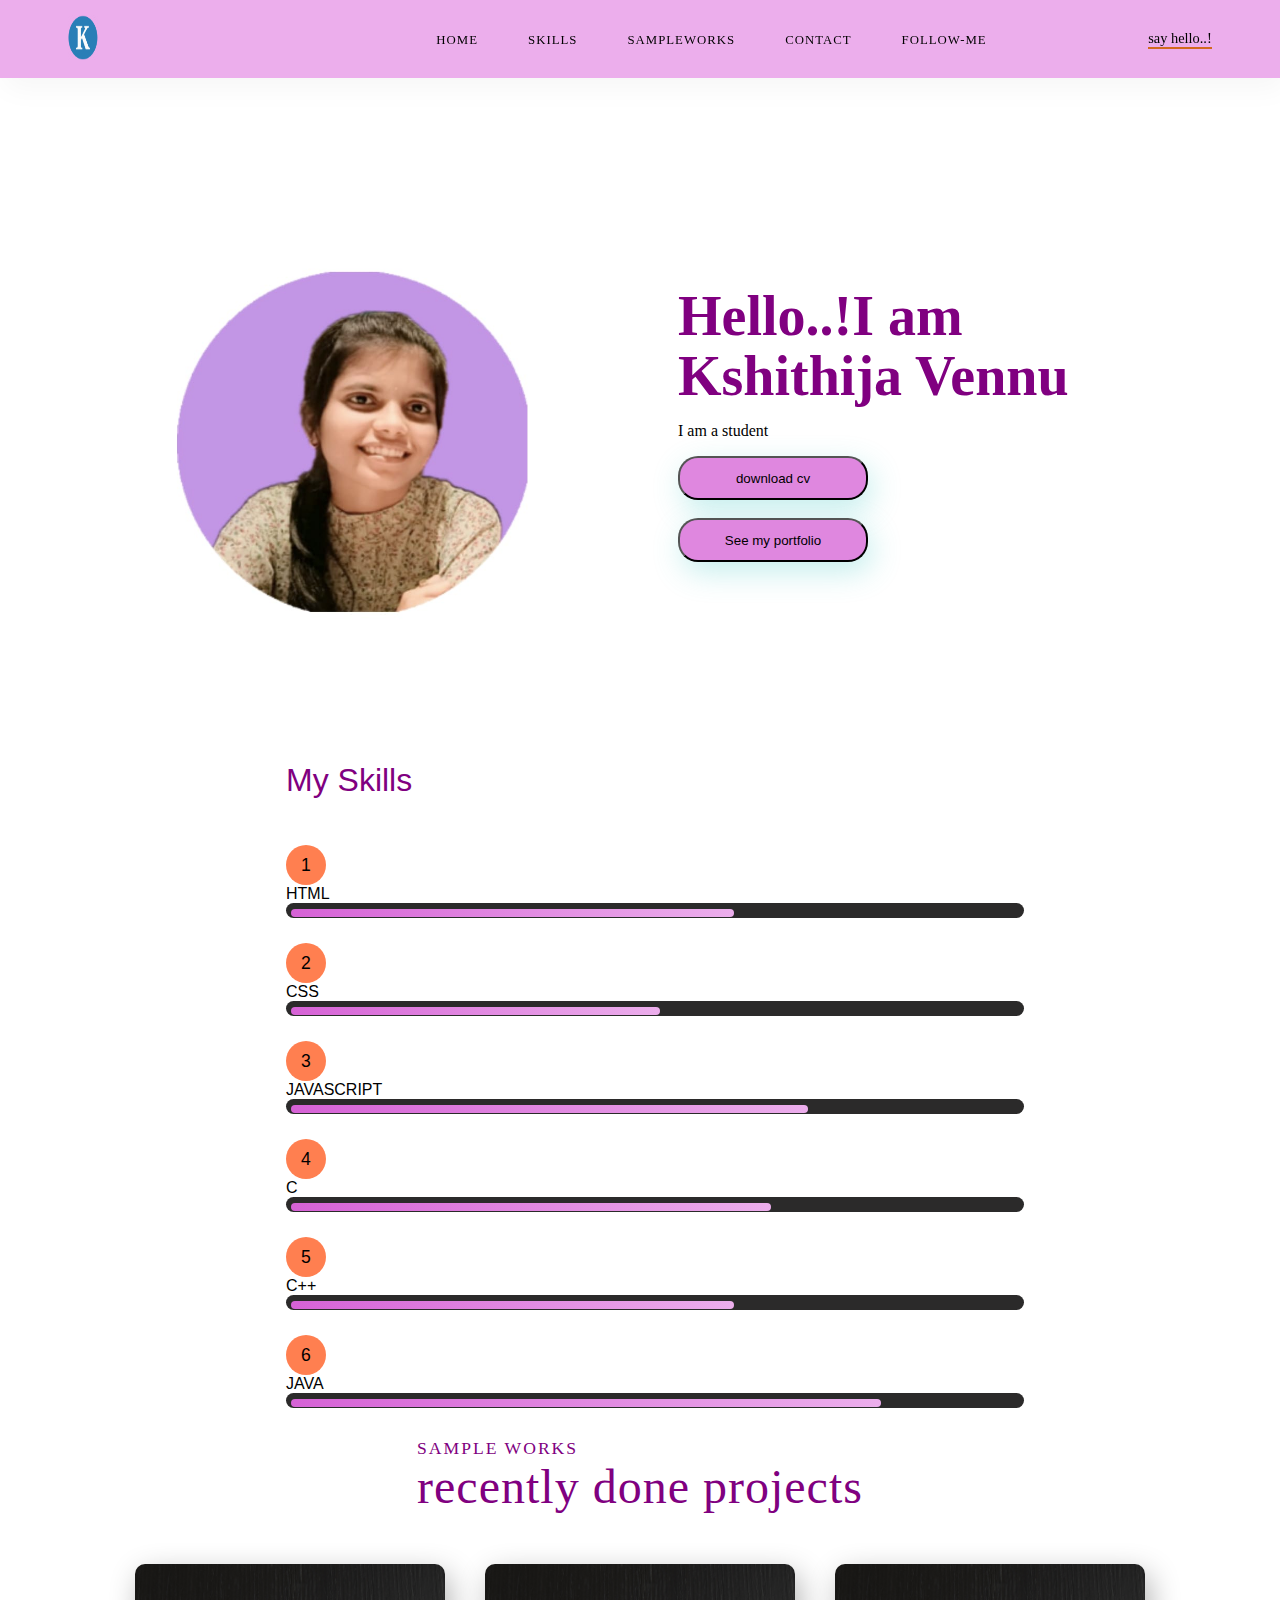
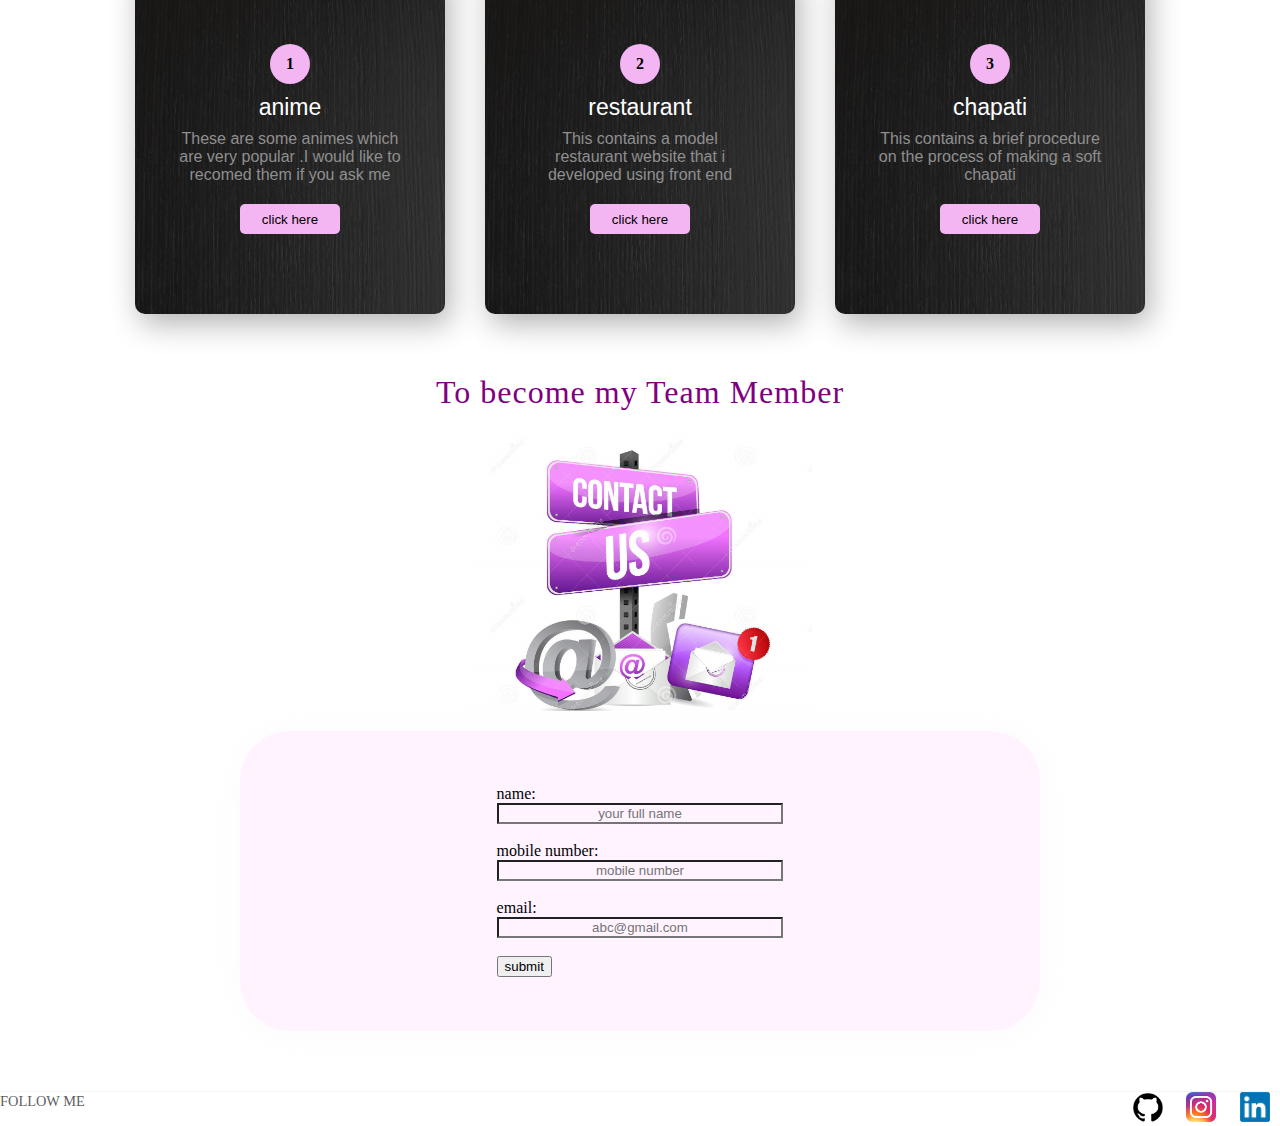
==== index.html @ 7e97891c "commit next level changes" ====
<!DOCTYPE html>
<html lang="en">
<head>
    <meta charset="UTF-8">
    <meta http-equiv="X-UA-Compatible" content="IE=edge">
    <meta name="viewport" content="width=device-width, initial-scale=1.0">
    <title>Document</title>
    <!-- fav-icon -->
    <link rel="stylesheet" type="text/css" href="stylesheet.css"  />
    <link rel="shortcut icon" href="./images/vicon.png" />
    
</head>
<body> 
    <!-- main -->
    <section id="main">
        <!-- navigation -->
        <nav>
            <!-- logo -->
            <a href="#" class="logo">
                <img src="./images/iconk.png" height="30px" width="30px">
            </a>
            <!-- menu button -->
            <input class="menu-btn" type="checkbox" id="menu-btn">
            <label class="menu-icon" for="menu-btn">
                <span class="nav-icon"></span>

            </label>
            <ul class="menu">
                <li><a href="#">Home</a></li>
               
                <li><a href="#skills">Skills</a></li>
                <li><a href="#sampleworks">Sampleworks</a></li>
                <li><a href="#contact">Contact</a></li>
                <li><a href="#follow-me">follow-me</a></li>
             </ul>
             <!-- say hello -->
             <a href="#" class="hey">say hello..!</a>
        </nav>
        <!-- content -->
        <div class="content">
            <!-- model -->
            <div class="model">
            <img src="./images/image1.jfif" height="200px" width="200px"  />
            </div>
        <div class="main-text">
           <br><br><h1>Hello..!I am Kshithija Vennu</h1>
            <p>I am a student  </p>
            <!-- btn -->
            <a href="./cv/kshithija cv (1).pdf" download="cv"><button class="download-cv">download cv</button></a>
        <br><button class="portfolio-btn">See my portfolio</button>
        </div>
        </div>
        </section>
        
        <!-- skills -->
       
        <section id="skills">
            <div class="skill-heading">
            <span></span></div>
         <div class="wrap">
            <h1>My Skills</h1>
            <div class="bar">
                <div class="s-box-icon">1</div>
                <div class="s-box-text">
                <h4>HTML</h4></div>
                <span></span>
            </div>
            <div class="bar">
                <div class="s-box-icon">2</div>
                <div class="s-box-text">
                <h4>CSS</h4></div>
                <span></span>
            </div>
            <div class="bar">
                <div class="s-box-icon">3</div>
                <div class="s-box-text">
                <h4>JAVASCRIPT</h4></div>
                <span></span>
            </div>
            <div class="bar">
                <div class="s-box-icon">4</div>
                <div class="s-box-text">
                <h4>C</h4></div>
                <span></span>
            </div>
            <div class="bar">
                <div class="s-box-icon">5</div>
                <div class="s-box-text">
                <h4>C++</h4></div>
                <span></span>
            </div>
            <div class="bar">
                <div class="s-box-icon">6</div>
                <div class="s-box-text">
                <h4>JAVA</h4></div>
                <span></span>
            </div>
        </div>
        <!-- <div class="skill-image">
            <img src="./images/skills1.jfif">
        </div> -->
        </section>
        <!-- </section> -->
        <!-- writing sample works -->
        <section id="sampleworks">
            <!-- heading -->
            <div class="sw-heading">
                <span>sample works</span>
                <h3>recently done projects </h3>
            </div></section>
            <!-- images -->
            <div class="box-container">
                <!-- project 1 -->
            <div class="box1">
              <span>1</span>
              <p class="heading">anime</p>
              <p class="details">These are some animes which are very popular .I would like to recomed them if you ask me</p>
             <a href="./projects/anime.html"> <button>click here</button></a>
            </div>
            <!-- project 2 -->
            <div class="box2">
               <span>2</span>
               <p class="heading">restaurant</p>
               <p class="details">This contains a model restaurant website that i developed using front end</p>
               <a href="./projects/restaurant.html"><button>click here</button></a>
            </div>
            <!-- project 3 -->
            <div class="box3">
                <span>3</span>
                <p class="heading">chapati</p>
                <p class="details">This contains a brief procedure on the process of making a soft chapati</p>
                <a href="./projects/chapati.html"><button>click here</button></a>
            </div>
            </div>
            <!-- contact -->
                <section id="contact">
                    <h3>To become my Team Member</h3>
                    <img src="./images/contact3.jpg">
                <div class="contact-input">
                    <form name="myform" action="#">
                    name: <input type="text" placeholder="your full name" name="n" >
                    <br><br>mobile number:<input type="text" placeholder="mobile number" name="m">  
                    <br><br>email: <input type="text" placeholder="abc@gmail.com" name="e">
                    <br><br><button type="submit" value="register" name="submit" onclick="validateform(document.myform.n,document.myform.e,
                    document.myform.m)" >submit</button>
                </form>
                </div>
        </section>
        <section id="follow-me">
            <!-- footer> -->
            <footer>
                <div>
                    <a href="#">FOLLOW ME</a>
                </div>
                <div class="social">
                    <a href="https://github.com/vennu123">
                        <img src="images/github.png" alt="" />
                    </a>
                    <a href="https://www.instagram.com/this_z_me_/">
                        <img src="images/instagram.png" alt="" />
                    </a>
                    <a href="https://www.linkedin.com/in/vennu-kshithija-431a8a1ba">
                        <img  src="images/linkedin.png" alt="" />
                    </a>
                </div>

            </footer>
            </section>
            <script src="mainjs.js"></script>      
</body>
</html>
---- stylesheet.css ----
@charset "utf-8";
body{
    margin:0px;
    padding: 0px;
    font-family: poppins;
    
}
*{
    box-sizing: border-box;
    scroll-behavior: smooth;
}
ul{
    list-style: none;

}
a{
    text-decoration: none;
}
#main{
    width: 100%;
    height: 100vh;
    position: relative;
}
nav{
    display: flex;
    justify-content: space-around;
    align-items: center;
    box-shadow: 5px 10px 30px rgba(0,0,0,0.04);
    position: fixed;
    left: 0;
    top: 0;
    width: 100%;
    z-index: 1;
    background-color:rgb(236, 174, 236);
}
.logo img{
    height:45px;
} 
nav ul{
    display: flex;
}
nav ul li a{
    height:40px;
    line-height: 43px;
    margin:3px;
    padding: 0px 22px;
    display: flex;
    font-size: 0.8rem;
    text-transform:uppercase;
    font-weight:500;
    color:black;
    letter-spacing: 1px;
}
.hey{
    color:black;
    font-weight: 500;
    font-size: 0.9rem;
    border-bottom: 2px solid chocolate ;
}
nav ul li a:hover{
    background-color: rgb(223, 135, 223);
    color:crimson;
    box-shadow: 5px 10px 30px rgba(64,198,196,0.3);
    transition:all 0.3s ease;
}
.model img{
    /* width: 100%; */
    /* height: 100%; */
    margin-top: -120px;
     object-fit: content; 

}
.model{
    width: 500px;
    height: 400px;
}
.content{
    width: 90%;
    display: flex;
    justify-content: space-around;
    align-items: center;
    position: absolute;
    left: 50%;
    top: 50%;
    transform: translate(-50%,-50%);
}
.main-text{
    width: 500px;
    height: 400px;
}
.main-text h1{
    font-size:3.5rem;
    color: purple;
    margin: 0px 0px 10px 0px;
    line-height: 60px;
}
.main-text p{
    color:black;
}
.content img{
    height: 500px;
    width: 500px;
    float: right;
}
.portfolio-btn , .sw-btn, .download-cv{
    width: 190px;
    height: 44px;
    display: flex;
    justify-content: center;
    align-items:center;
    color:black;
    background-color: rgb(223, 135, 223);
    border-radius: 20px;
    box-shadow: 4px 10px 30px rgba(64,198,196,0.3);
}
.portfolio-btn:hover, .sw-btn:hover , .download-cv:hover,.box1 a button:hover,.box2 a button:hover,
.box3 a button:hover,.contact-input button:hover{
    background-color:rgb(116, 60, 116) ;
    transition: all ease 0.3s;
    cursor: pointer;
}
/*#skills{
    display: flex;
    justify-content: space-around;
    align-items: center;
    width: 90%;
    margin: auto auto 50px auto;
    margin-top: -650px;
}
/*.skill-image {
    width: 600px;
    height: 600px;

}
.skill-image img{
    width: 100%;
    height: 100%;
    object-fit: contain;
    float: right;
}*/
.skill-heading span{
    font-weight: 400;
    font-size: 1.5rem;
    padding-left: 10px;
}
.s-box-icon {
    width: 40px;
    height: 40px;
    border-radius: 50%;
    display: flex;
    justify-content: center;
    align-items: center;
    background-color: coral;
    font-size: 1.1rem;
}
.wrap  h1 {
    color:purple;
    font-size: 2rem;
    font-weight: 400;
    display: inline-block;
    margin-top: -600px;
}
.s-box-text h4{
    color:black;
    margin: 0px;
    font-weight: 400;
}
body .wrap{
    background-color:transparent;
    font-family: -apple-system, BlinkMacSystemFont, 'Segoe UI', Roboto, Oxygen, Ubuntu, Cantarell, 'Open Sans', 'Helvetica Neue', sans-serif;
    padding-left: 30px;
}
.wrap{
    max-width:60%;
    margin:550px auto 0;
    margin-top: -150px;  
}
.bar{
    display: flex;
    flex-direction: column;
    margin: 25px 0px;
    width: 100%;
}
.bar span{
    position:relative;
    display: inline-block;
    width:100%;
    height:15px;
    background:rgb(43, 42, 42);
    border-radius: 25px;
}
.bar span::before{
    position: absolute;
    content: '';
    top: 6px;
    left: 5px;
    width: 80%;
    height: 50%;
    background: linear-gradient(to left,rgb(236, 174, 236),rgb(214, 98, 214) );
    border-radius:50px;
    animation: bar 4s ease;
}
@keyframes bar{
    from{
     width:0;
    }
}
.bar:nth-child(1) span::before{width:70%; } 
.bar:nth-child(2) span::before{width:60% ;}
.bar:nth-child(3) span::before{width: 50%;}
.bar:nth-child(4) span::before{width: 70%;}
.bar:nth-child(5) span::before{width: 65%;}
.bar:nth-child(6) span::before{width: 60%;}
/* stylling sample works */
#sampleworks{
    display: flex;
    justify-content: center;
    align-items: center;
    margin: 30px 0px;
    flex-direction: column;
}
.sw-heading span{
    color: purple;
    font-weight: 500;
    text-transform: uppercase;
    letter-spacing: 2px;
    font-size: 1.1rem;
}
.sw-heading h3{
    color:purple;
    font-size: 2rem;
    margin: 0px;
    font-weight: 400;
    letter-spacing: 1px;
    font-family: monospace;
}
.box1,.box2,.box3{
    width: 400px;
    height: 320px;
    background-repeat: no-repeat;
    background-size: cover;
    box-shadow: 2px 2px 12px rgba(0,0,0,0.3);
    display: flex;
    justify-content: center;
    align-items: center;
    flex-direction: column;
}
  .box-container{
    display: flex;
    justify-content: center;
    align-items: center;
    flex-wrap: wrap;
    margin: 20px 0px;
}
.box1{
    background-image: url("./images/black.jpg");

}
.box2{
    background-image: url("./images/black.jpg");
}
.box3{
    background-image: url("./images/black.jpg");
}
    .box1 ,.box2 , .box3{
    width: 310px;
    height: 350px;
    border-radius: 10px;
    display:flex ;
    justify-content: center;
    align-items: center;
    flex-direction: column;
    padding: 10px;
    margin: 20px;
    box-shadow: 5px 10px 30px rgba(0,0,0,0.3);
}

.box1 span,.box2 span,.box3 span{
    width: 40px;
    height: 40px;
    border-radius: 50%;
    background: rgb(243, 182, 243);
    display: flex;
    flex-wrap: wrap;
    justify-content: center;
    align-items: center;
    font-weight: bold;
   
}
.box1 p:nth-child(2)
,.box2 p:nth-child(2)
,.box3 p:nth-child(2){
    color:white;
    font-family: 'Gill Sans', 'Gill Sans MT', Calibri, 'Trebuchet MS', sans-serif;
    font-size: 23px;
    line-height: 0px;
}
.box1 p:nth-child(3)
,.box2 p:nth-child(3)
,.box3 p:nth-child(3){
    font-family: 'Gill Sans', 'Gill Sans MT', Calibri, 'Trebuchet MS', sans-serif;
    text-align: center;
    width: 230px;
    margin: 0px 0px 20px 0px;
    color: #8f8f8f;
}
.box1 button,.box2 button , .box3 button{
    width: 100px;
    height: 30px;
    background-color:rgb(243, 182, 243) ;
    border: none;
    outline: none;
    border-radius: 5px;
}
.box1:hover,.box2:hover,.box3:hover{
   transform: translateY(-10px);
   box-shadow: 5px 10px 30px rgba(0,0,0,0.04);
   transition: all ease-in-out 0.2s;
}
.box1 .heading 
,.box2 .heading
,.box3 .heading{
    color: rgb(236, 174, 236);
}
/* stylling contact section */
#contact{
    display: flex;
    flex-direction: column;
    justify-content:center;
    align-items: center;
    margin: 40px 0px;

}
#contact h3{
    color:purple;
    font-size: 2rem;
    margin: 0px;
    font-weight: 400;
    letter-spacing: 1px;
}
 .sw-heading h3{
    color: purple;
    font-size: 3rem;
    margin: 0px;
    font-weight: 400;
    font-family: cursive;
    letter-spacing: 1px; 
}
#contact img{
    height: 300px;
}
.contact-input{
    width: 800px;
    height: 300px;
    background-color: rgba(255, 242, 255, 0.945);
    display: flex;
    justify-content: center;
    align-items: center;
    margin: 20px 0px;
    border-radius: 50px;
    box-shadow: 2px 2px 30px rgba(250, 240, 249, 0.3);
    
}
.contact-input input{
    width: 100%;
    background-color: transparent;
    text-align: center;
    color: #242425;
}
/* stylling footer section */
.social img{
    width: 30px;
    margin:0px 10px;
}
footer{
    display: flex;
    justify-content: space-between;
    border-top: 1px solid rgba(232,232,232,0.5);
    background-color: white;

}
footer a{
    margin: 15px 0px;
    color: #5f5f5f;
    font-size: 0.9rem;
}
nav .menu-btn{
    display: none;
}

@media(max-width:1140px){
    .content{
        width: 100%;
    }
    .model{
        width: 400px;
        height: 400px;
    }
    .main-text,.model{
        margin: 10px;
    }
    .main-text h1{
        font-size: 3rem;

    }
    .box1,.box2,.box3 {
        flex-grow: 0.5; 
    }
    
}
@media(max-width:900px){
    nav{
        justify-content: space-between;
        height: 65px;
        padding: 0px 30px;

    }
    .logo img{
        height: 35px;
    }
    .menu{
        display: none;
        position: absolute;
        top: 65px;
        left: 0px;
        background-color:white;
        border-bottom: 4px solid rgb(236, 174, 236);
        width: 100%;
        padding: 0px;
        margin: 0px;
    }
    .menu li{
        width: 100%;

    }
    nav .menu li a{
        width: 100%;
        height: 40px;
        justify-content: center;
        align-items: center;
        margin: 0px;
        padding: 25px;
        border: 1px solid rgba(38,38,38,0.03);

    }
    nav .menu-icon{
        cursor: pointer;
        float: right;
        padding: 28px 20px;
        position: relative;
        user-select: none;
    }
    nav .menu-icon .nav-icon{
        background-color:rgb(236, 174, 236) ;
        display: block;
        height: 2px;
        position: relative;
        transition: background 0.2s ease-out;
        width: 18px;
    }
    nav .menu-icon .nav-icon::before,
    nav .menu-icon .nav-icon::after{
        background:black ;
        content:'';
        display: block;
        height: 100%;
        position: absolute;
        transition: all ease-out 0.2s;
        width: 100%;

    }
    nav .menu-icon .nav-icon::before{
        top: 5px;
    }
    nav .menu-icon .nav-icon::after{
        top: -5px;
    }
    nav .menu-btn:checked ~ .menu-icon .nav-icon{
        background: transparent;
    }
    nav .menu-btn:checked ~ .menu-icon .nav-icon::before{
        transform: rotate(-45deg);
        top: 0;
    }
    nav .menu-btn:checked ~ .menu-icon .nav-icon::after{
        transform: rotate(45deg);
        top: 0;
    }
    nav .menu-btn{
        display: none;

    }
    nav .menu-btn:checked ~ .menu{
        display: block;

    }
    #skills{
        width: 100%;
        justify-content: space-between;
        padding-left: 40px;
    }
    .skill-image{
        width: 40%;
        height: 300px;
    }
    .skill-image img{
        object-fit:cover;
        object-position: left;
    }
    .contact{
        font-size: 1rem;
        text-align: center;
    }

}
@media(max-width:720px){
    .model{
        display: none;

    }
    .main-text{
        width: 70%;
        position: absolute;
        left: 50%;
        top: 50%;
        transform: translate(-50%,-50%);

    }
    #contact img{
         height: 200px;
        
    }

}
@media(max-width:530px){
    .contact-input{
        width: 90%;
    }
    .skill-image{
        display: none;
    }
    #skills{
        margin: 0px;
    }
}
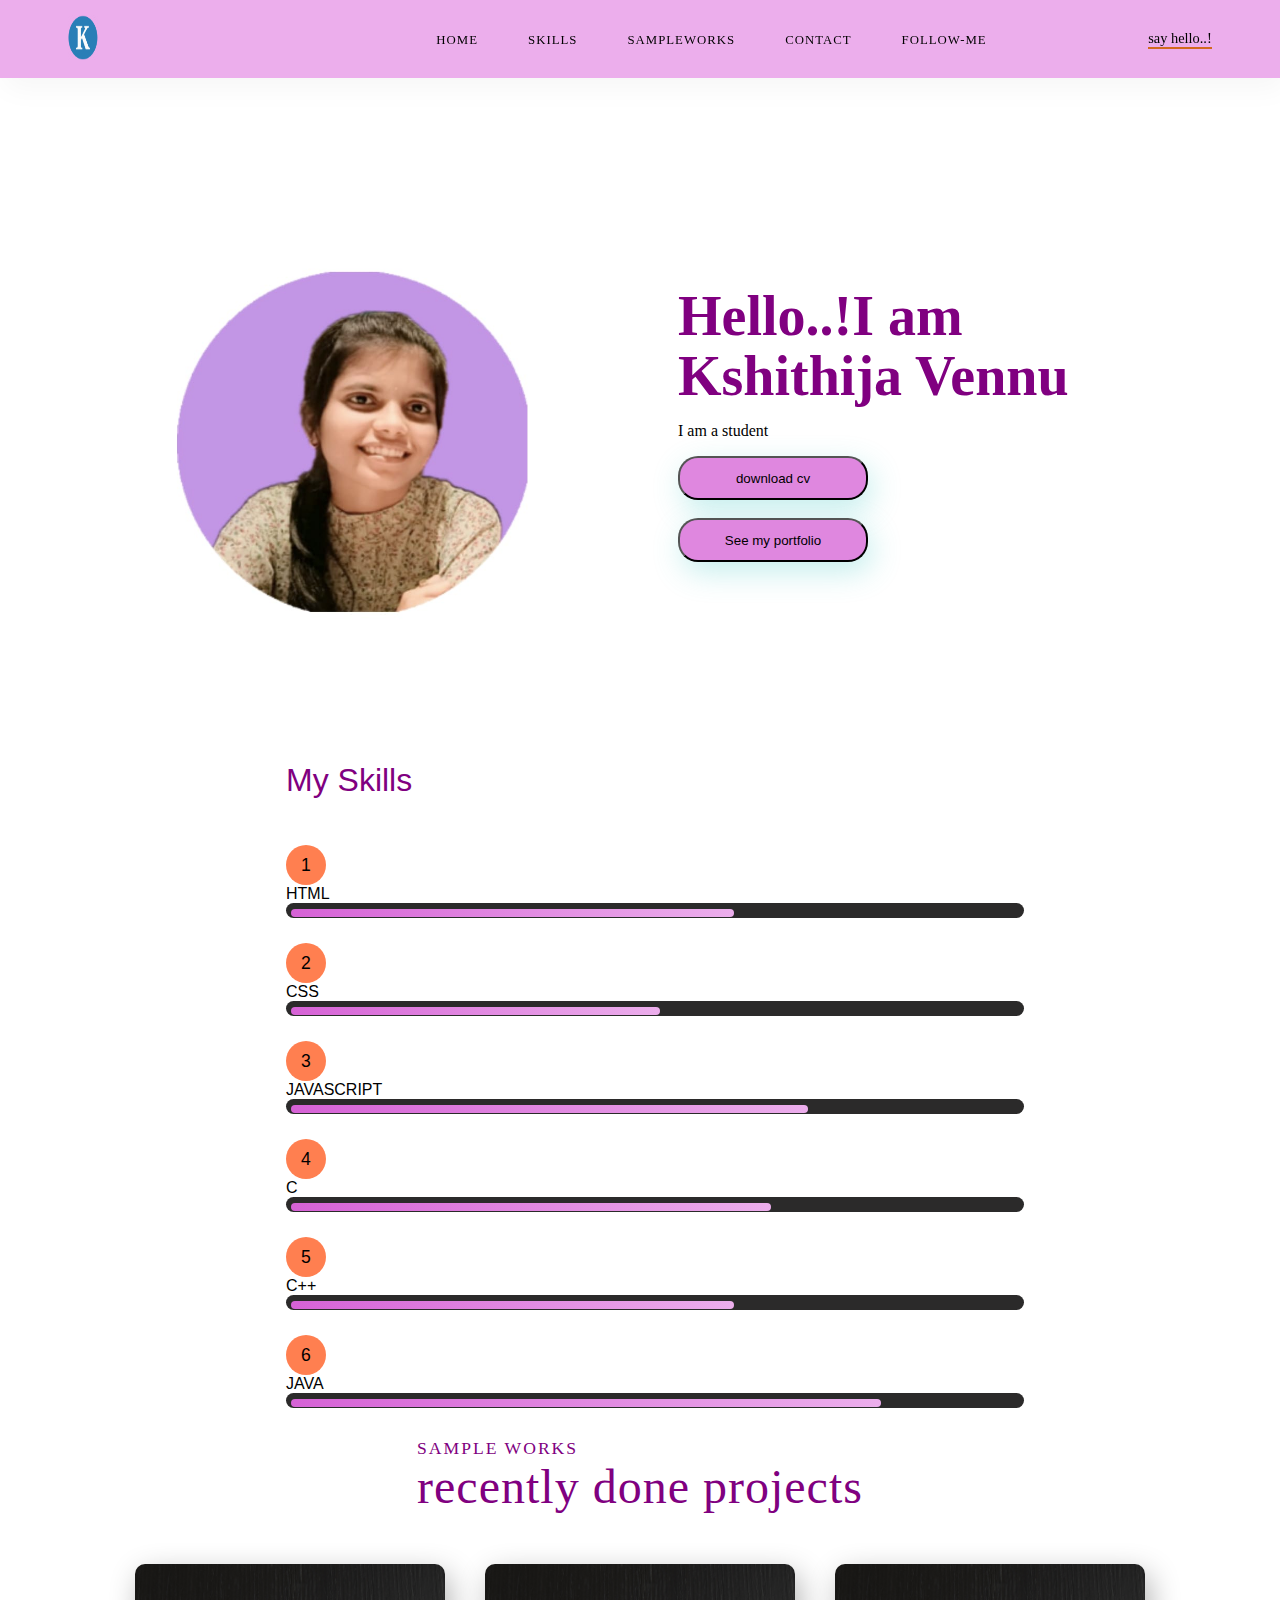
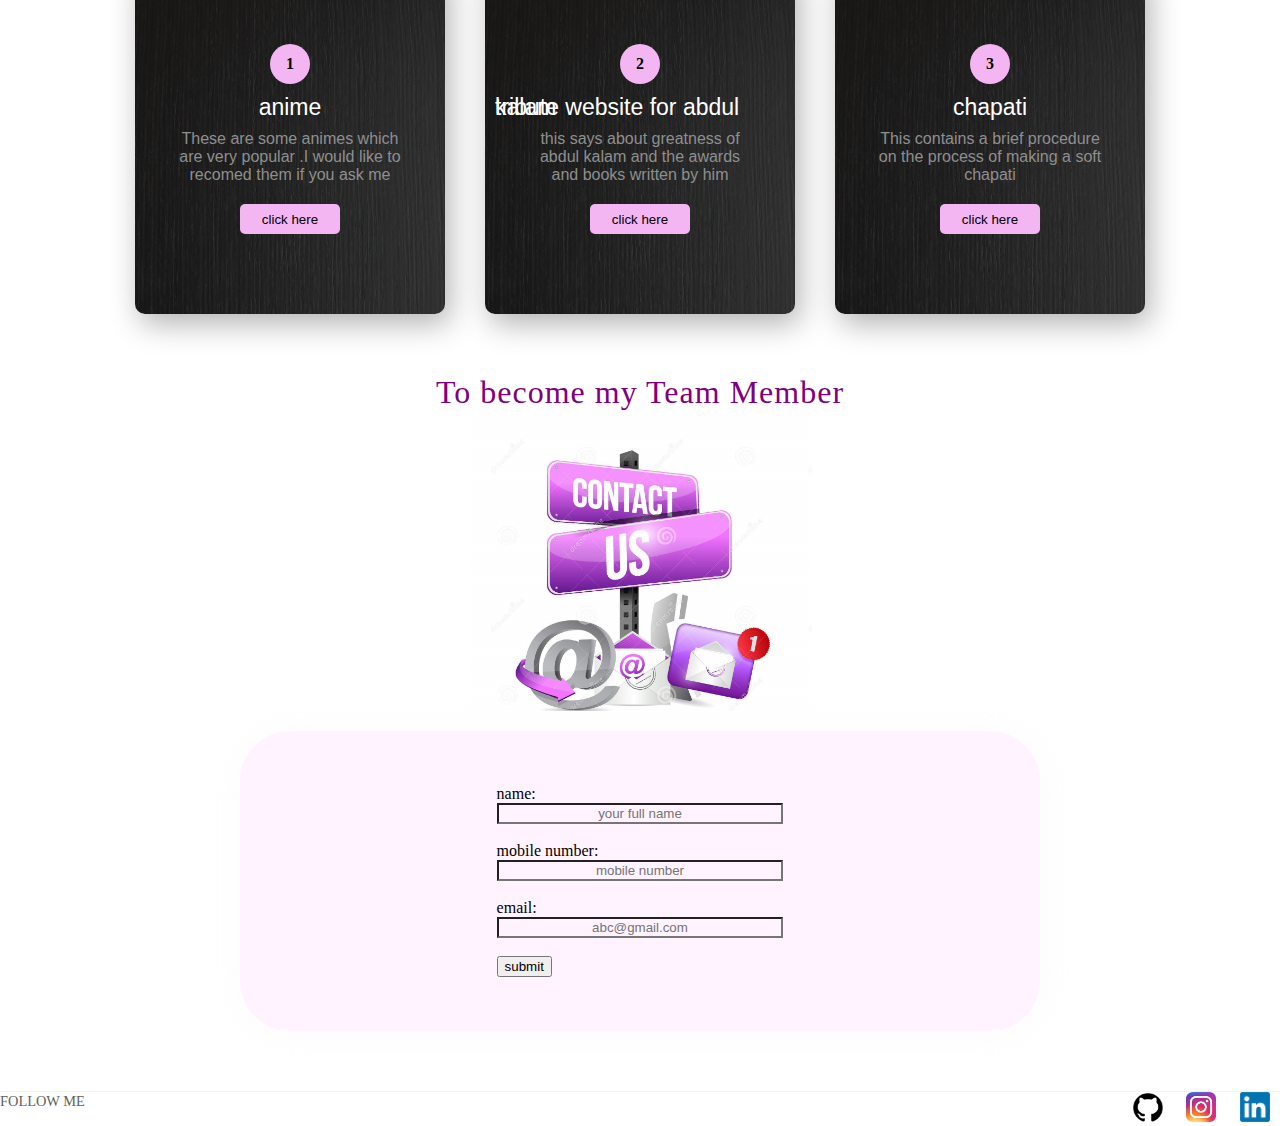
==== commit 323752d2: "final changes commit" ====
--- a/index.html
+++ b/index.html
@@ -96,11 +96,7 @@
                 <span></span>
             </div>
         </div>
-        <!-- <div class="skill-image">
-            <img src="./images/skills1.jfif">
-        </div> -->
         </section>
-        <!-- </section> -->
         <!-- writing sample works -->
         <section id="sampleworks">
             <!-- heading -->
@@ -120,9 +116,9 @@
             <!-- project 2 -->
             <div class="box2">
                <span>2</span>
-               <p class="heading">restaurant</p>
-               <p class="details">This contains a model restaurant website that i developed using front end</p>
-               <a href="./projects/restaurant.html"><button>click here</button></a>
+               <p class="heading">tribute website for abdul kalam</p>
+               <p class="details">this says about greatness of abdul kalam and the awards and books written by him</p>
+               <a href="./projects/assignment6-1.html"><button>click here</button></a>
             </div>
             <!-- project 3 -->
             <div class="box3">
--- a/stylesheet.css
+++ b/stylesheet.css
@@ -64,8 +64,6 @@
     transition:all 0.3s ease;
 }
 .model img{
-    /* width: 100%; */
-    /* height: 100%; */
     margin-top: -120px;
      object-fit: content; 
 
@@ -119,25 +117,6 @@
     transition: all ease 0.3s;
     cursor: pointer;
 }
-/*#skills{
-    display: flex;
-    justify-content: space-around;
-    align-items: center;
-    width: 90%;
-    margin: auto auto 50px auto;
-    margin-top: -650px;
-}
-/*.skill-image {
-    width: 600px;
-    height: 600px;
-
-}
-.skill-image img{
-    width: 100%;
-    height: 100%;
-    object-fit: contain;
-    float: right;
-}*/
 .skill-heading span{
     font-weight: 400;
     font-size: 1.5rem;
@@ -388,6 +367,40 @@
     display: none;
 }
 
+@media(min-width:1900px){
+    .content{
+        width: 50%;
+    }
+    .model{
+        width: 300px;
+        height: 400px;
+    }
+    .main-text,.model{
+        margin: 10px;
+    }
+    .main-text h1{
+        font-size: 3rem;
+
+    }
+    .model img{
+        margin-top: -350px;
+        margin-bottom: 7px;
+    }
+    .main-text h1{
+        margin-top: -300px;
+        margin-bottom: 10px;
+    }
+    #skills{
+        width: 100%;
+        justify-content: space-between;
+        padding-left: 40px;
+        margin-top: -450px;
+    }
+    .box1,.box2,.box3 {
+        flex-grow: 0.5; 
+    }
+    
+}
 @media(max-width:1140px){
     .content{
         width: 100%;
@@ -499,14 +512,7 @@
         justify-content: space-between;
         padding-left: 40px;
     }
-    .skill-image{
-        width: 40%;
-        height: 300px;
-    }
-    .skill-image img{
-        object-fit:cover;
-        object-position: left;
-    }
+
     .contact{
         font-size: 1rem;
         text-align: center;
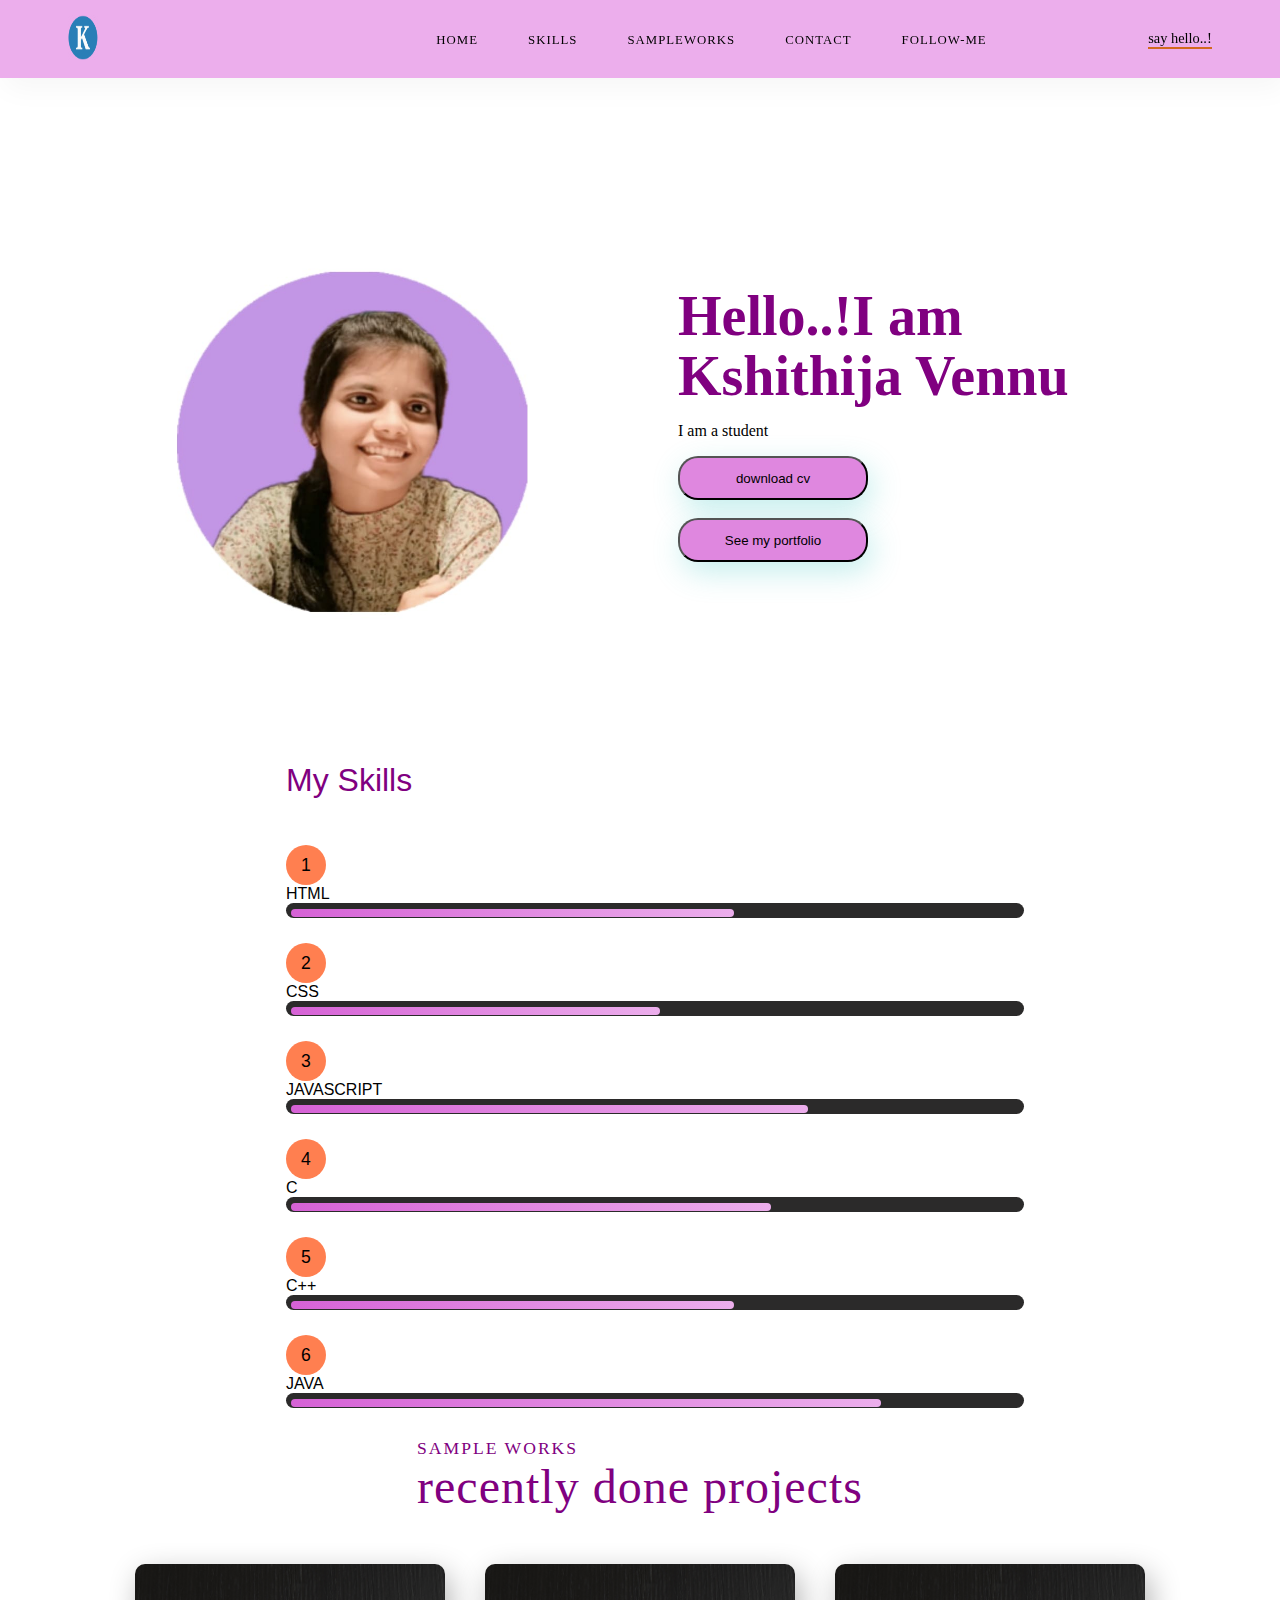
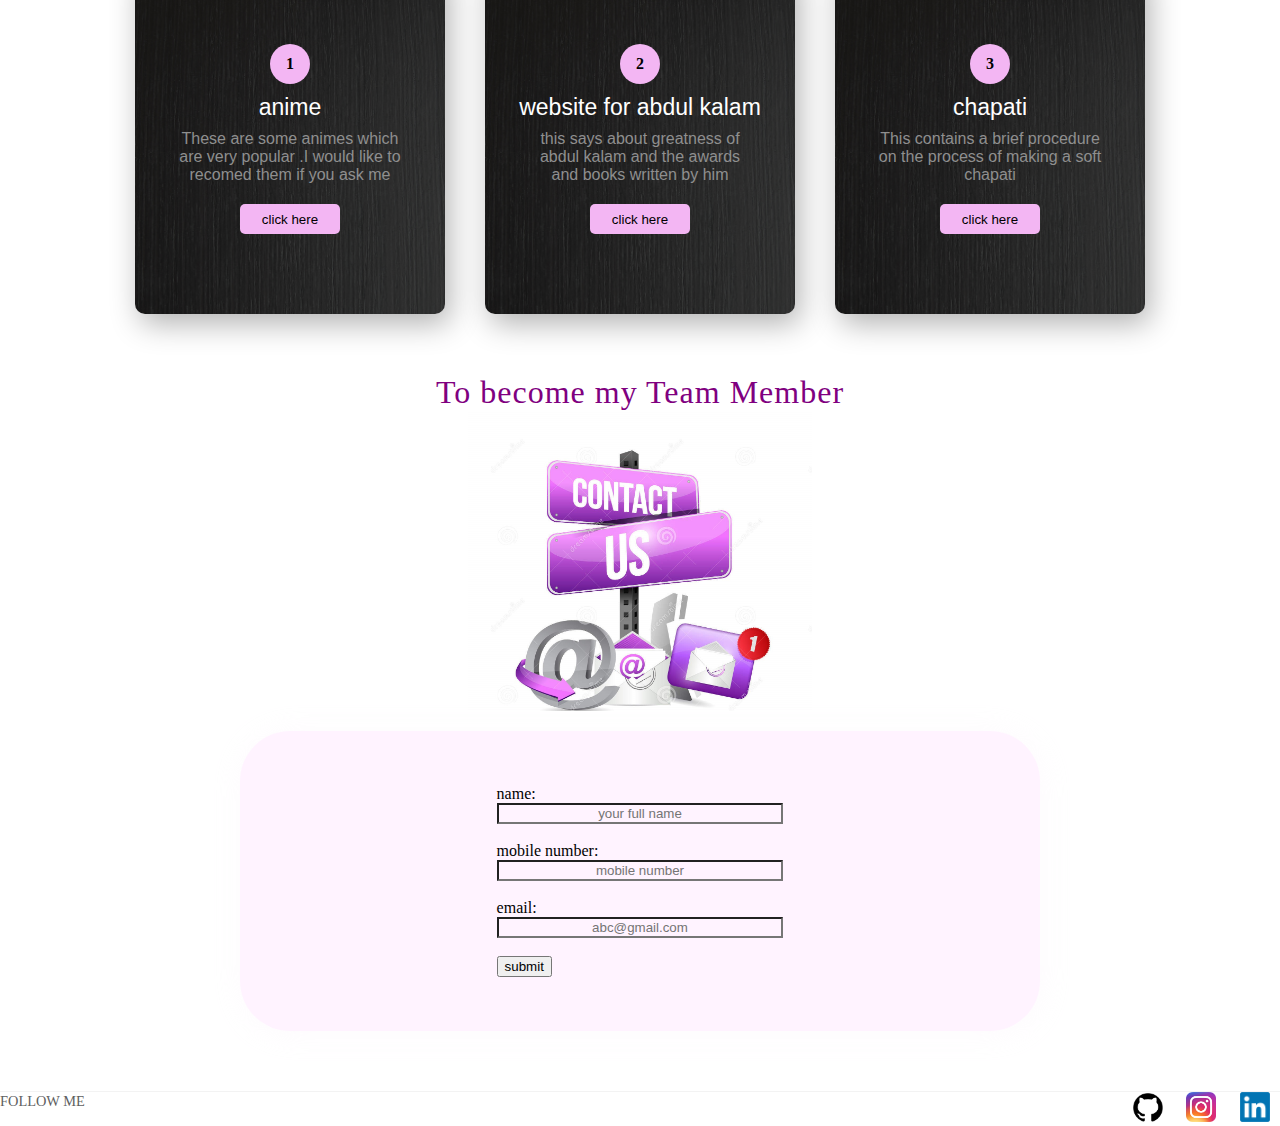
==== commit 08f9f458: "commit 5 final" ====
--- a/index.html
+++ b/index.html
@@ -116,7 +116,7 @@
             <!-- project 2 -->
             <div class="box2">
                <span>2</span>
-               <p class="heading">tribute website for abdul kalam</p>
+               <p class="heading"> website for abdul kalam</p>
                <p class="details">this says about greatness of abdul kalam and the awards and books written by him</p>
                <a href="./projects/assignment6-1.html"><button>click here</button></a>
             </div>
--- a/stylesheet.css
+++ b/stylesheet.css
@@ -367,13 +367,13 @@
     display: none;
 }
 
-@media(min-width:1900px){
+@media(min-height:2200px){
     .content{
         width: 50%;
     }
     .model{
-        width: 300px;
-        height: 400px;
+        width: 400px;
+        height: 200px;
     }
     .main-text,.model{
         margin: 10px;
@@ -383,38 +383,18 @@
 
     }
     .model img{
-        margin-top: -350px;
+        margin-top: -900px;
         margin-bottom: 7px;
     }
     .main-text h1{
-        margin-top: -300px;
+        margin-top: -750px;
         margin-bottom: 10px;
     }
     #skills{
         width: 100%;
         justify-content: space-between;
         padding-left: 40px;
-        margin-top: -450px;
-    }
-    .box1,.box2,.box3 {
-        flex-grow: 0.5; 
-    }
-    
-}
-@media(max-width:1140px){
-    .content{
-        width: 100%;
-    }
-    .model{
-        width: 400px;
-        height: 400px;
-    }
-    .main-text,.model{
-        margin: 10px;
-    }
-    .main-text h1{
-        font-size: 3rem;
-
+        margin-top: -1400px;
     }
     .box1,.box2,.box3 {
         flex-grow: 0.5; 
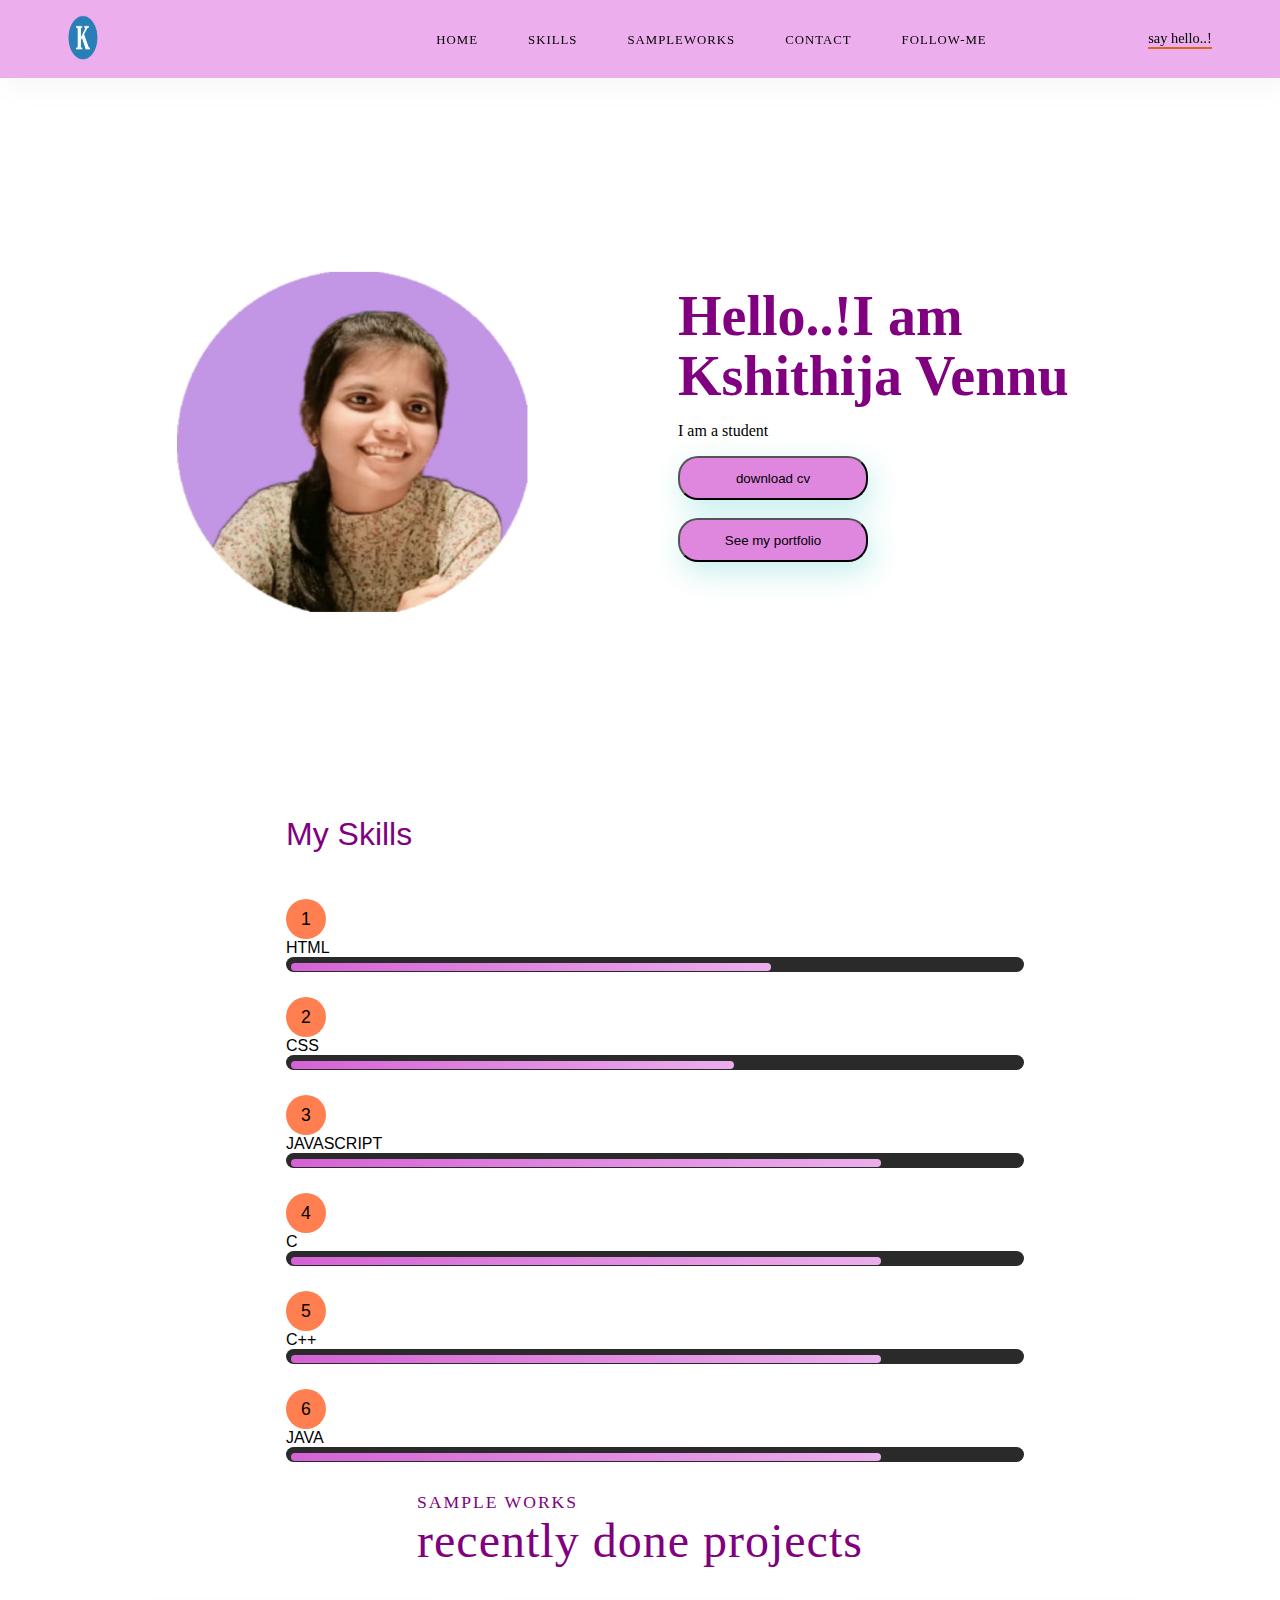
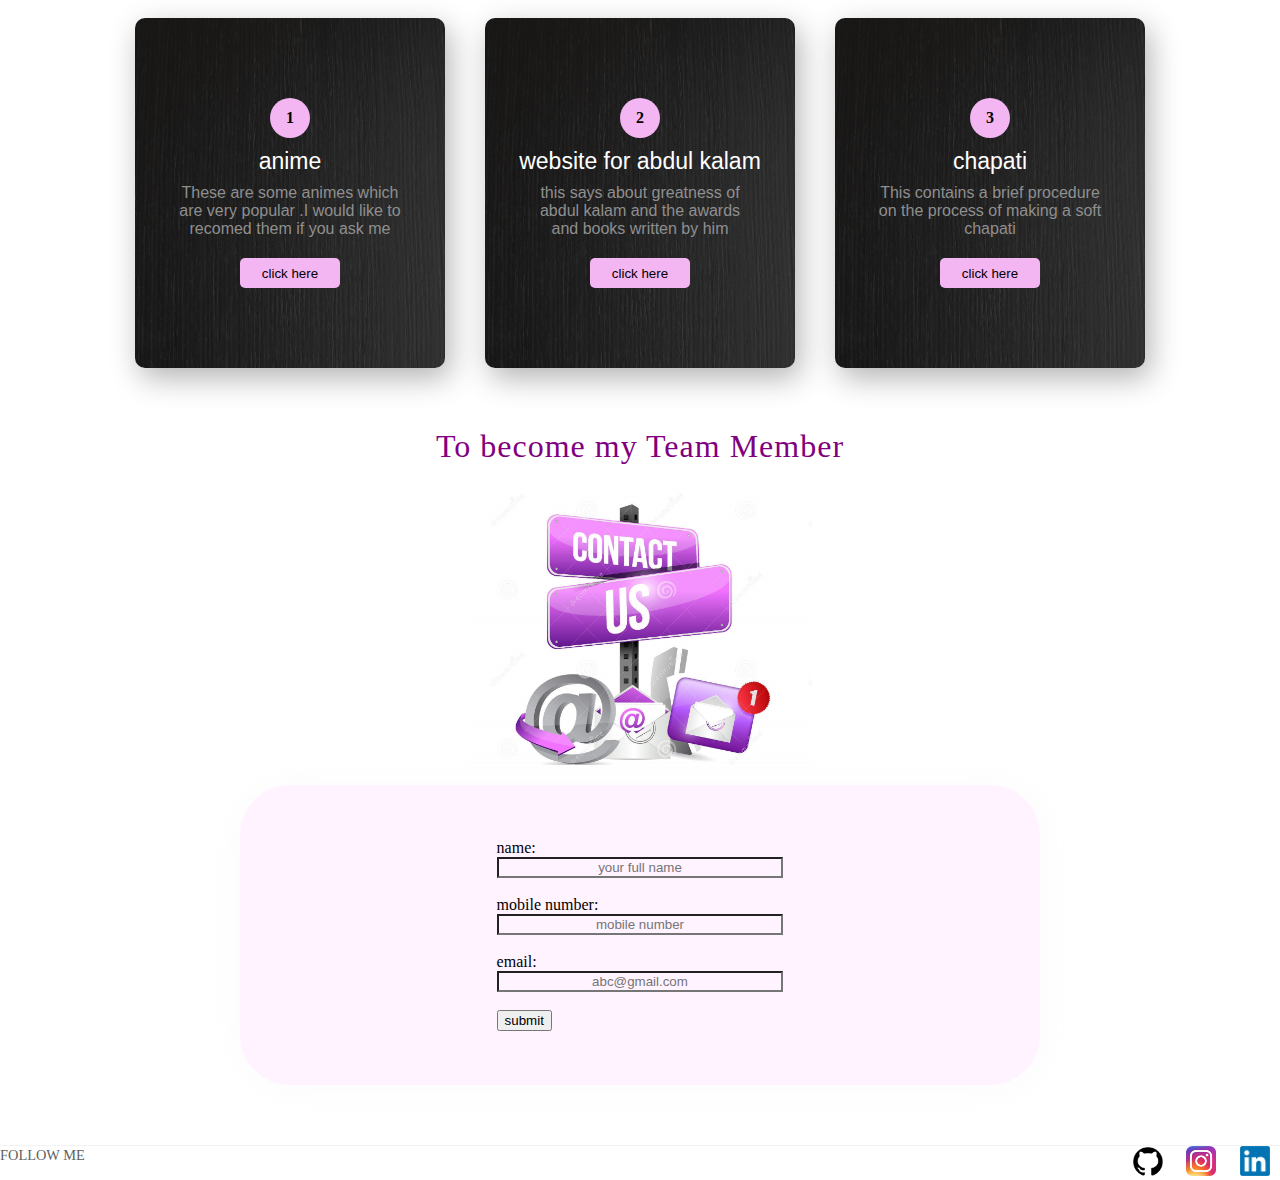
==== commit 3c937cd3: "commit 6 changes" ====
--- a/index.html
+++ b/index.html
@@ -58,7 +58,7 @@
             <div class="skill-heading">
             <span></span></div>
          <div class="wrap">
-            <h1>My Skills</h1>
+            <br><br><br><h1>My Skills</h1>
             <div class="bar">
                 <div class="s-box-icon">1</div>
                 <div class="s-box-text">
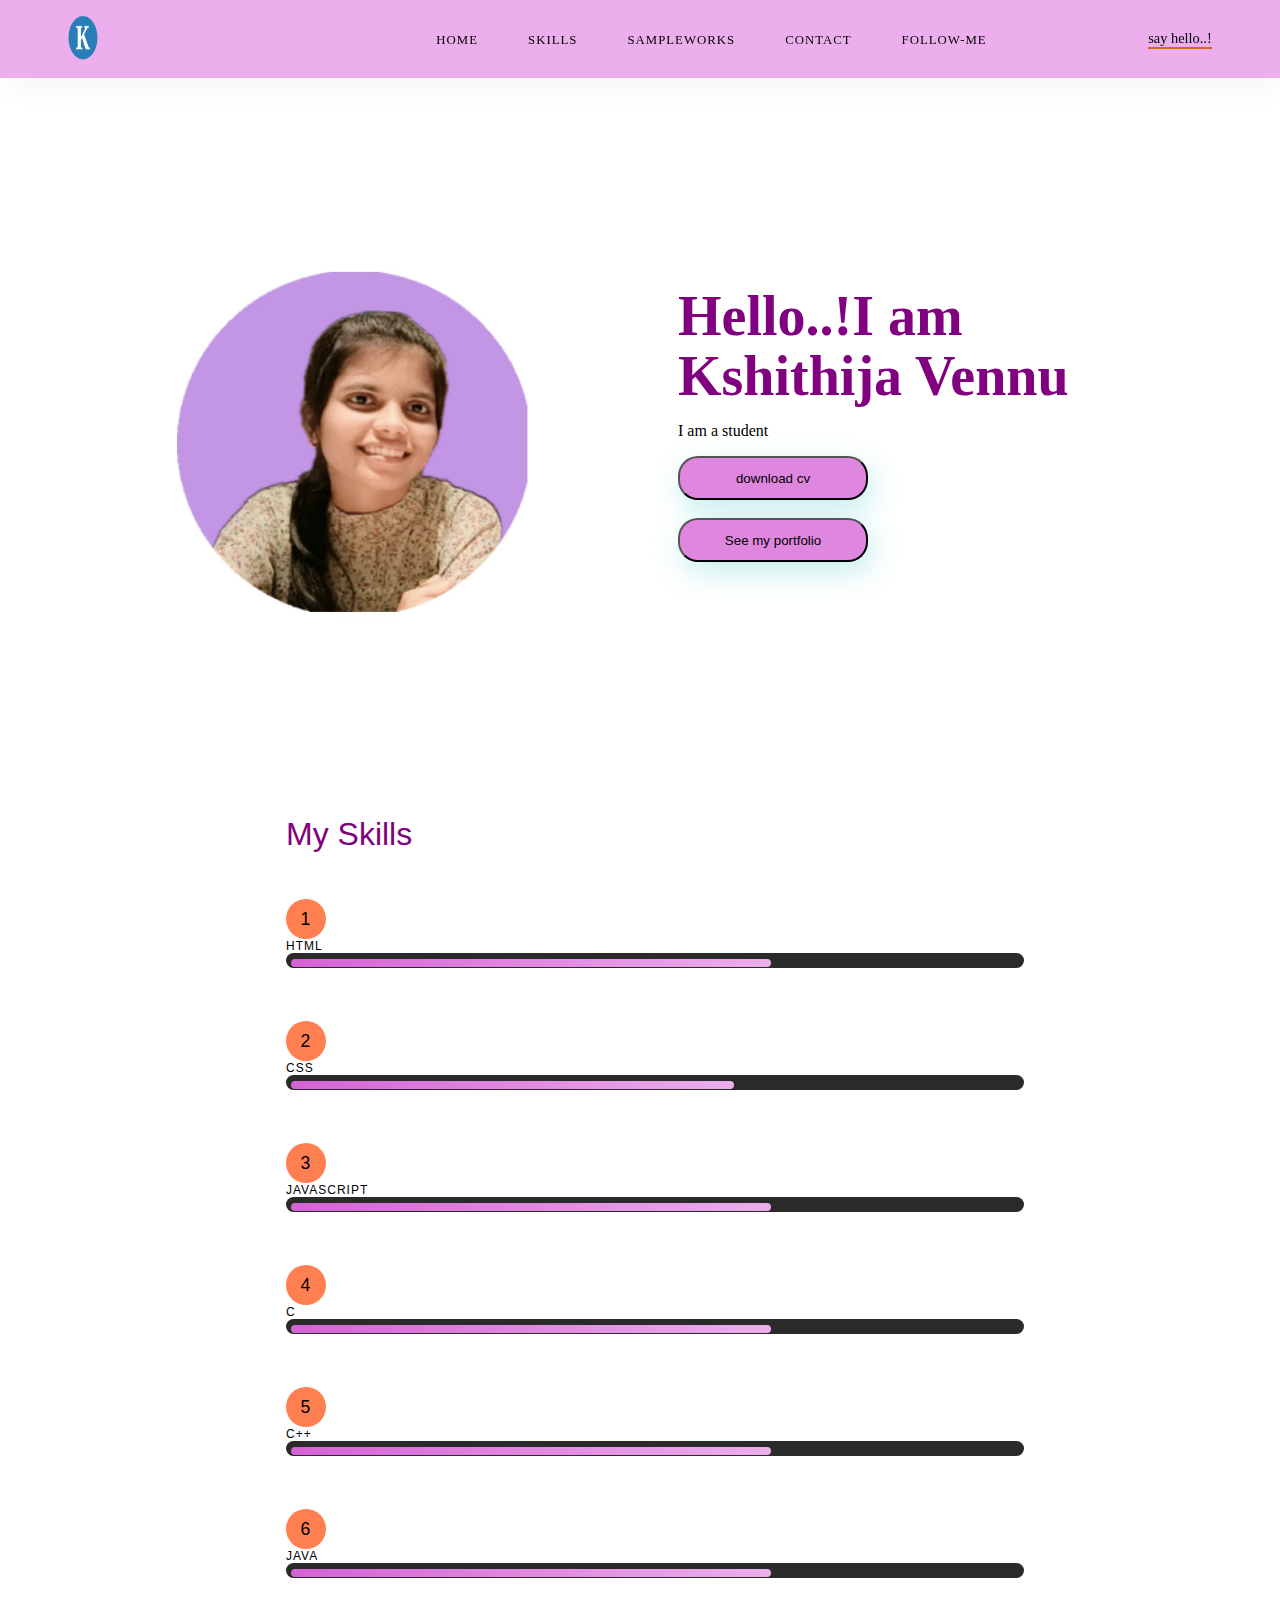
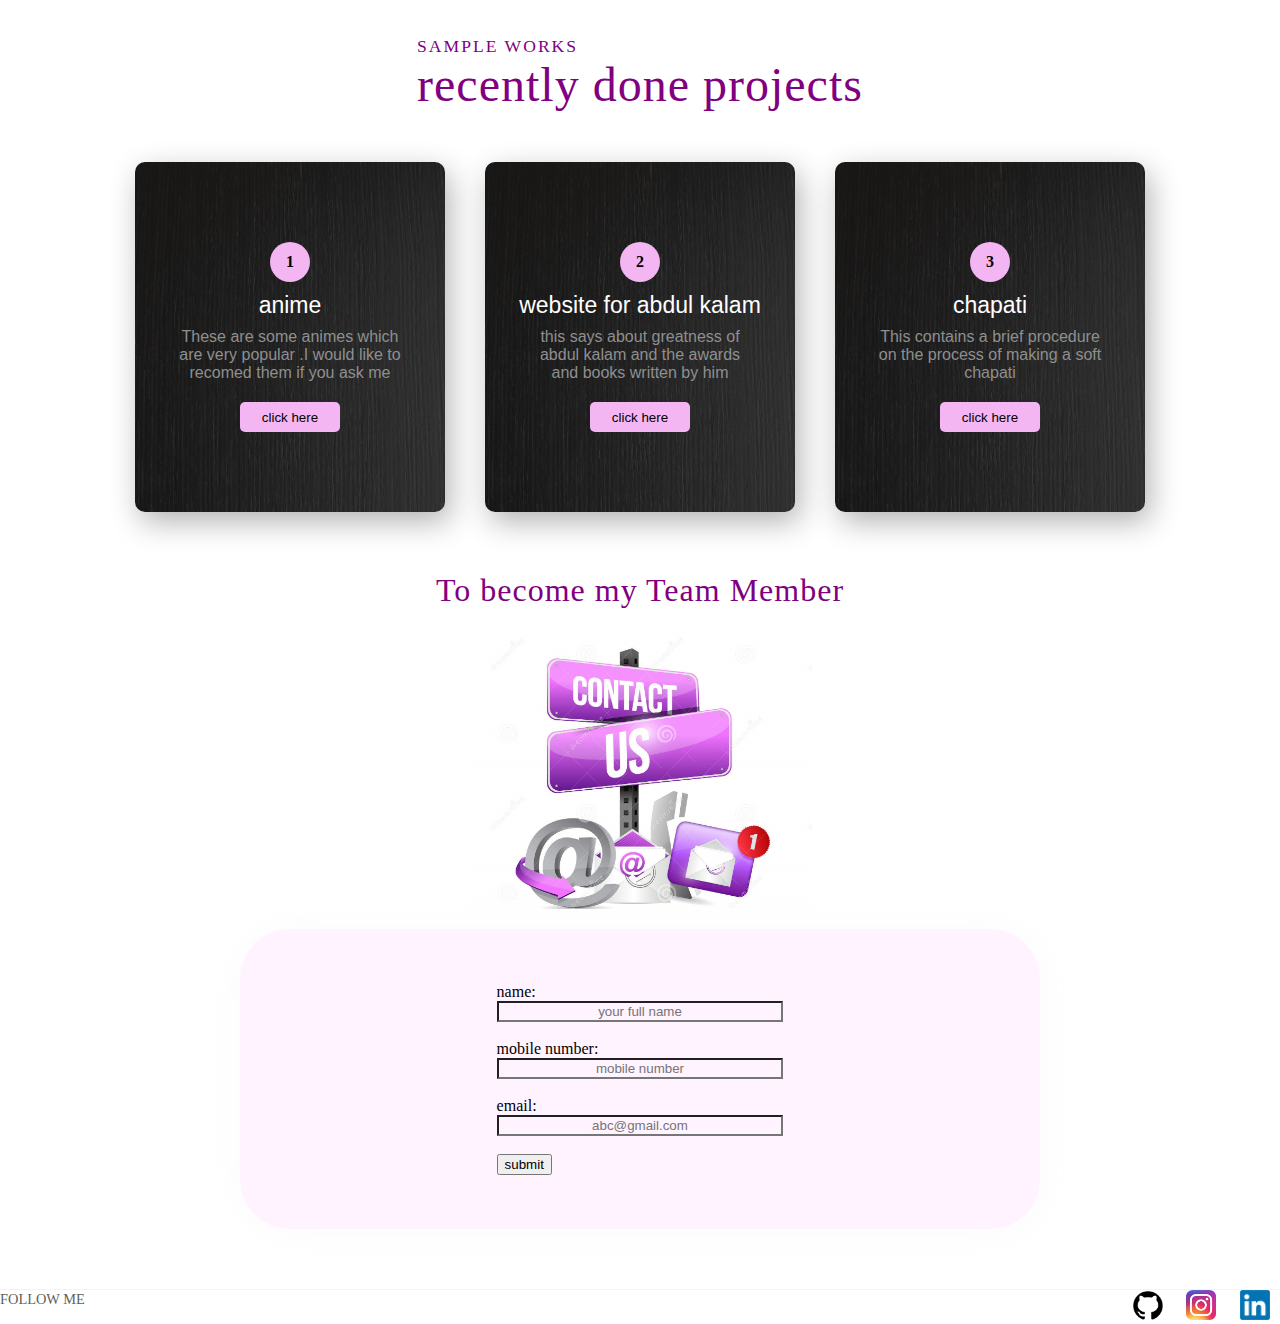
==== commit 822e291f: "commit  final 100 changes" ====
--- a/index.html
+++ b/index.html
@@ -8,7 +8,6 @@
     <!-- fav-icon -->
     <link rel="stylesheet" type="text/css" href="stylesheet.css"  />
     <link rel="shortcut icon" href="./images/vicon.png" />
-    
 </head>
 <body> 
     <!-- main -->
--- a/stylesheet.css
+++ b/stylesheet.css
@@ -155,8 +155,15 @@
     margin-top: -150px;  
 }
 .bar{
-    display: flex;
-    flex-direction: column;
+    color: black;
+    letter-spacing: 1px;
+    font-weight: 400;
+    font-size: 12px;
+    position: relative;
+}
+.bar{
+    display: inline-block;
+    /* flex-direction: column; */
     margin: 25px 0px;
     width: 100%;
 }
@@ -168,12 +175,12 @@
     background:rgb(43, 42, 42);
     border-radius: 25px;
 }
-.bar span::before{
+.bar span:before{
     position: absolute;
     content: '';
     top: 6px;
     left: 5px;
-    width: 80%;
+    width:65% ;
     height: 50%;
     background: linear-gradient(to left,rgb(236, 174, 236),rgb(214, 98, 214) );
     border-radius:50px;
@@ -186,10 +193,10 @@
 }
 .bar:nth-child(1) span::before{width:70%; } 
 .bar:nth-child(2) span::before{width:60% ;}
-.bar:nth-child(3) span::before{width: 50%;}
-.bar:nth-child(4) span::before{width: 70%;}
-.bar:nth-child(5) span::before{width: 65%;}
-.bar:nth-child(6) span::before{width: 60%;}
+.bar:nth-child(3) span::before{width:100%}
+.bar:nth-child(4) span::before{width:90%;}
+.bar:nth-child(5) span::before{width:65%;}
+.bar:nth-child(6) span:before{width:60%;}
 /* stylling sample works */
 #sampleworks{
     display: flex;
@@ -364,12 +371,11 @@
     font-size: 0.9rem;
 }
 nav .menu-btn{
-    display: none;
-}
-
-@media(min-height:2200px){
+    display: none;  
+}
+@media(max-width:1140px){
     .content{
-        width: 50%;
+        width: 100%;
     }
     .model{
         width: 400px;
@@ -381,20 +387,6 @@
     .main-text h1{
         font-size: 3rem;
 
-    }
-    .model img{
-        margin-top: -900px;
-        margin-bottom: 7px;
-    }
-    .main-text h1{
-        margin-top: -750px;
-        margin-bottom: 10px;
-    }
-    #skills{
-        width: 100%;
-        justify-content: space-between;
-        padding-left: 40px;
-        margin-top: -1400px;
     }
     .box1,.box2,.box3 {
         flex-grow: 0.5; 
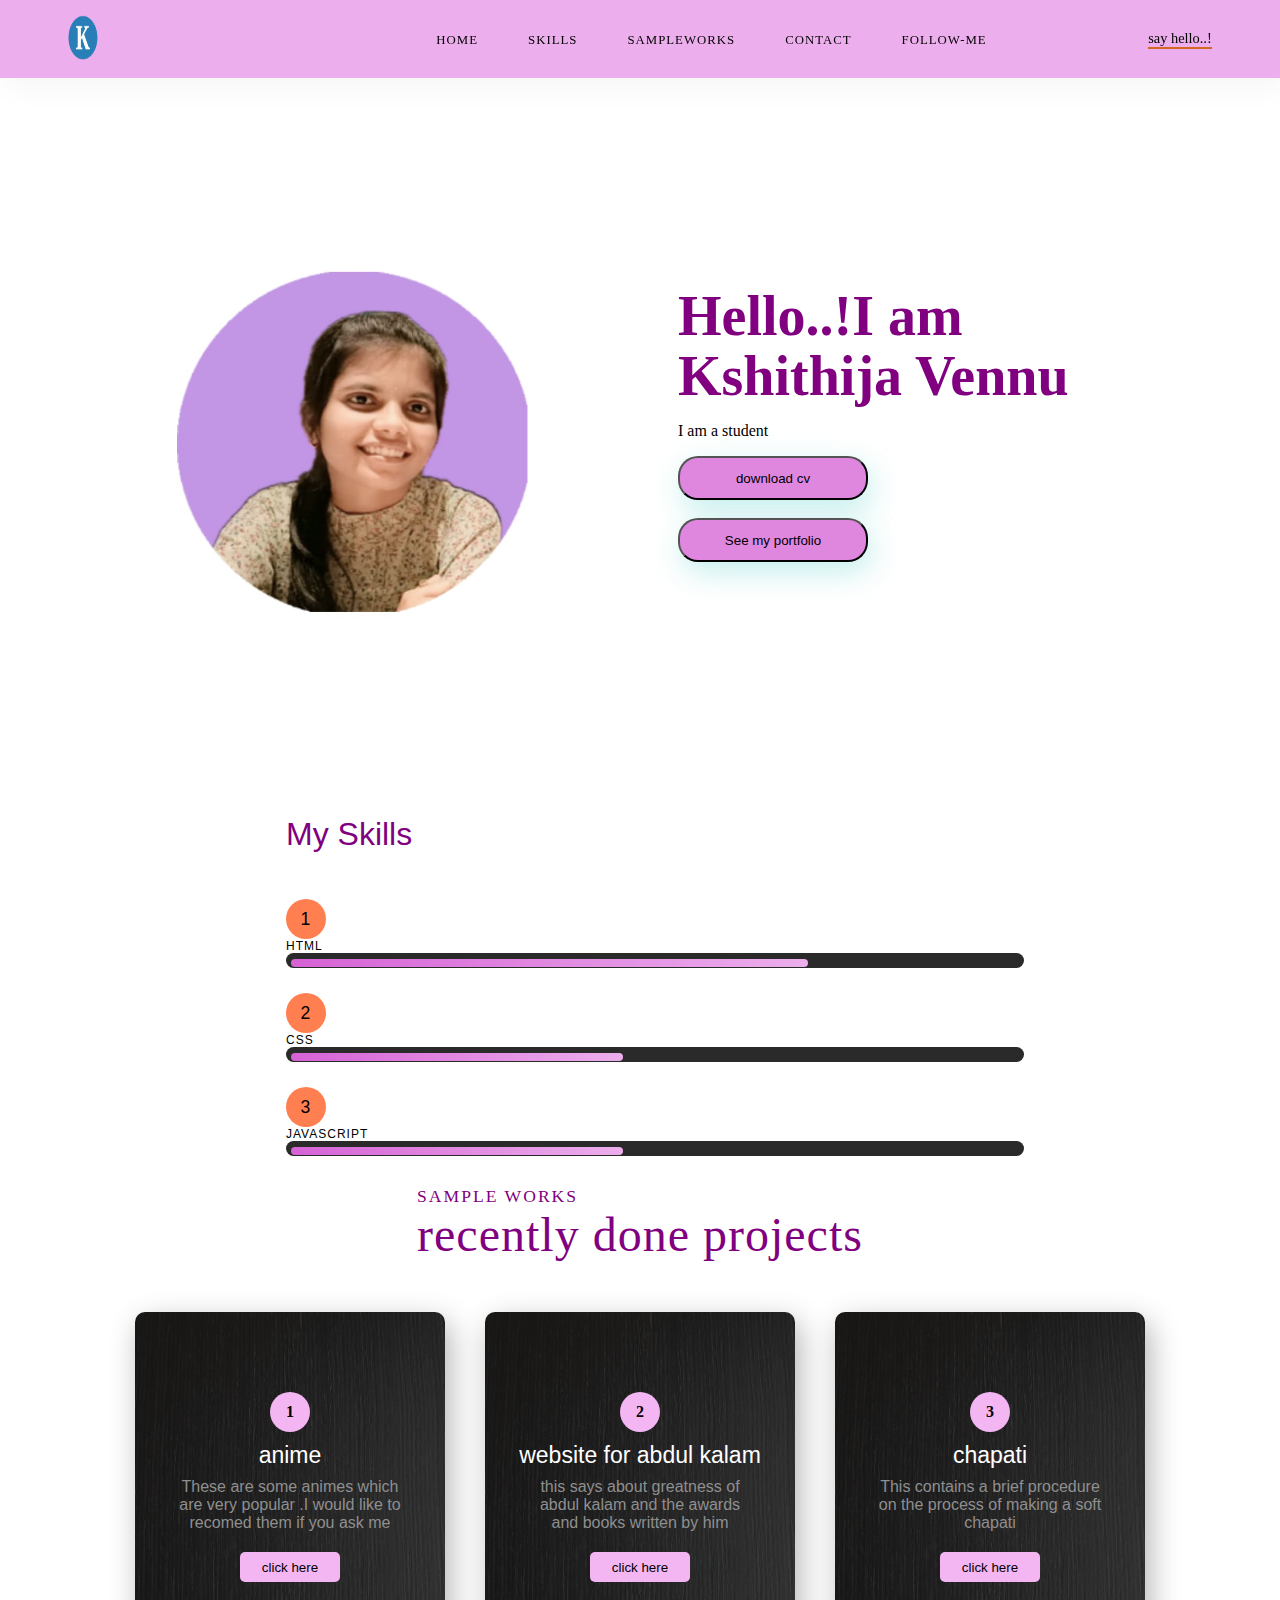
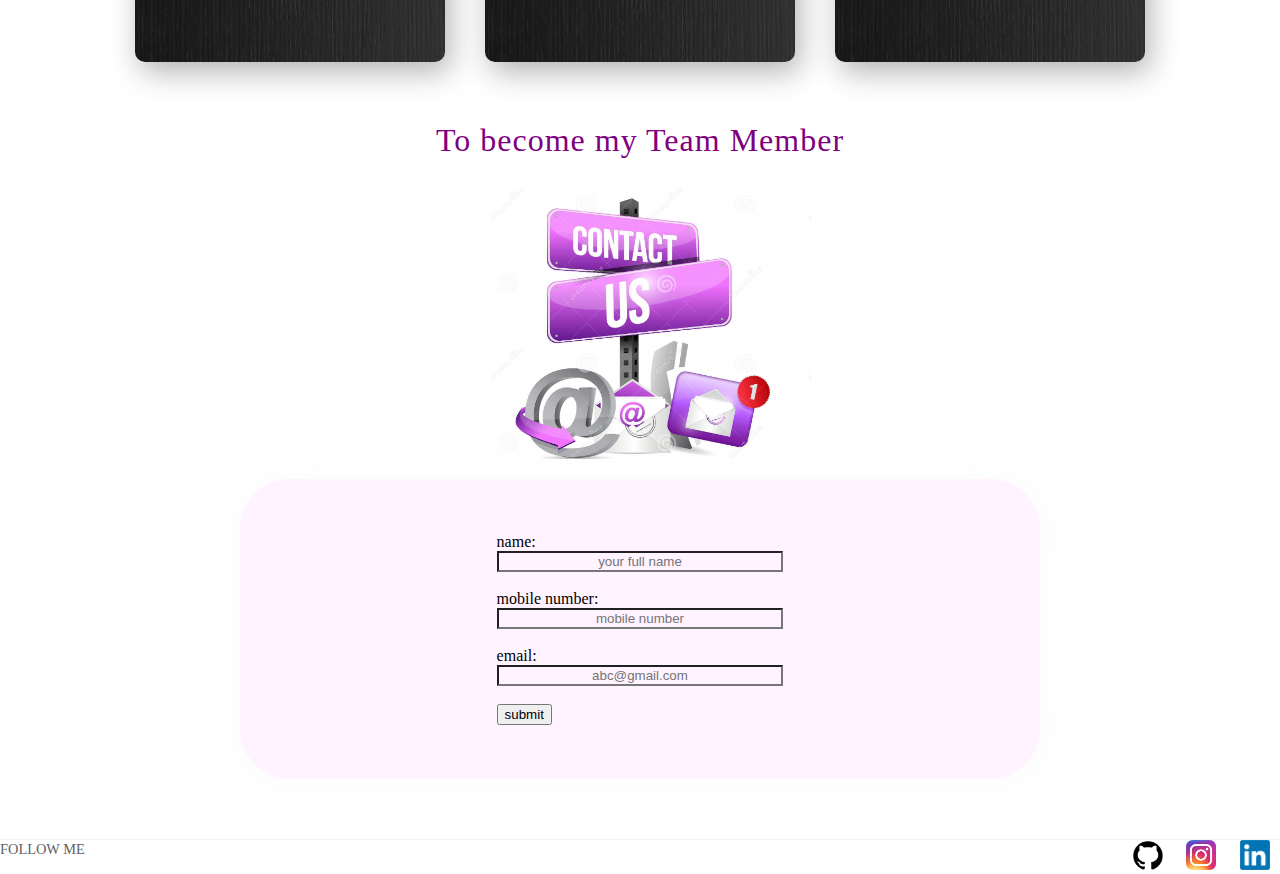
==== commit c8ddc790: "commit final 10000 changes" ====
--- a/index.html
+++ b/index.html
@@ -76,24 +76,6 @@
                 <h4>JAVASCRIPT</h4></div>
                 <span></span>
             </div>
-            <div class="bar">
-                <div class="s-box-icon">4</div>
-                <div class="s-box-text">
-                <h4>C</h4></div>
-                <span></span>
-            </div>
-            <div class="bar">
-                <div class="s-box-icon">5</div>
-                <div class="s-box-text">
-                <h4>C++</h4></div>
-                <span></span>
-            </div>
-            <div class="bar">
-                <div class="s-box-icon">6</div>
-                <div class="s-box-text">
-                <h4>JAVA</h4></div>
-                <span></span>
-            </div>
         </div>
         </section>
         <!-- writing sample works -->
--- a/stylesheet.css
+++ b/stylesheet.css
@@ -162,8 +162,8 @@
     position: relative;
 }
 .bar{
-    display: inline-block;
-    /* flex-direction: column; */
+    display: flex;
+    flex-direction: column; 
     margin: 25px 0px;
     width: 100%;
 }
@@ -175,12 +175,12 @@
     background:rgb(43, 42, 42);
     border-radius: 25px;
 }
-.bar span:before{
+.bar span::before{
     position: absolute;
     content: '';
     top: 6px;
     left: 5px;
-    width:65% ;
+    width:45% ;
     height: 50%;
     background: linear-gradient(to left,rgb(236, 174, 236),rgb(214, 98, 214) );
     border-radius:50px;
@@ -191,12 +191,12 @@
      width:0;
     }
 }
-.bar:nth-child(1) span::before{width:70%; } 
-.bar:nth-child(2) span::before{width:60% ;}
-.bar:nth-child(3) span::before{width:100%}
-.bar:nth-child(4) span::before{width:90%;}
-.bar:nth-child(5) span::before{width:65%;}
-.bar:nth-child(6) span:before{width:60%;}
+.bar:nth-child(1) span::before{width:70% ;} 
+.bar:nth-child(2) span::before{width:30% ;}
+.bar:nth-child(3) span::before{width:30% ;}
+.bar:nth-child(4) span::before{width:60%;}
+.bar:nth-child(5) span::before{width: 70%;}
+
 /* stylling sample works */
 #sampleworks{
     display: flex;
@@ -352,6 +352,10 @@
     background-color: transparent;
     text-align: center;
     color: #242425;
+}
+#contact .contact-input input:hover{
+    box-shadow: 5px 10px 30px rgba(37, 37, 37, 0.5);
+    transition: all ease 0.3s;
 }
 /* stylling footer section */
 .social img{
@@ -521,4 +525,9 @@
         margin: 0px;
     }
 }
-
+footer .social img:hover{
+    transform: translate3d(-10px,-10px ,-20px);
+    box-shadow: 5px 10px 30px rgba(37, 37, 37, 0.5);
+    transition: all ease 0.3s;
+}
+
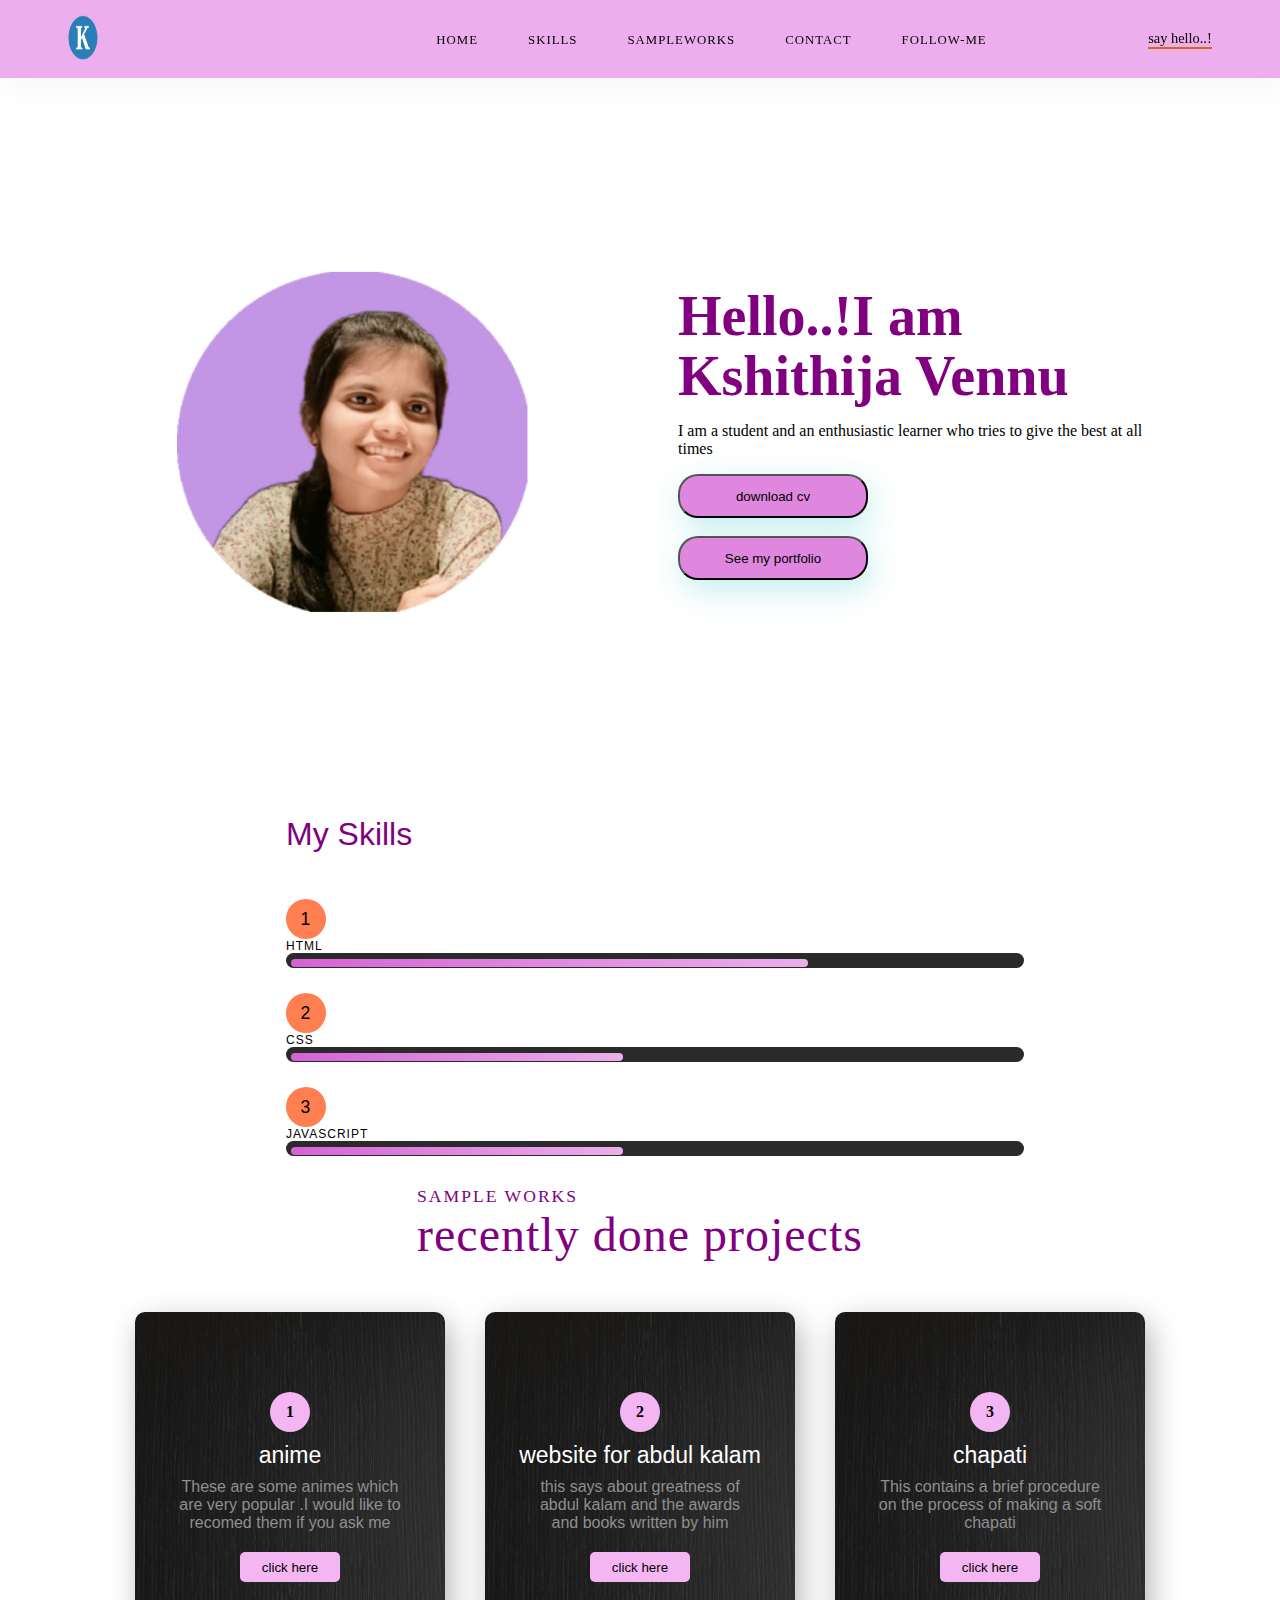
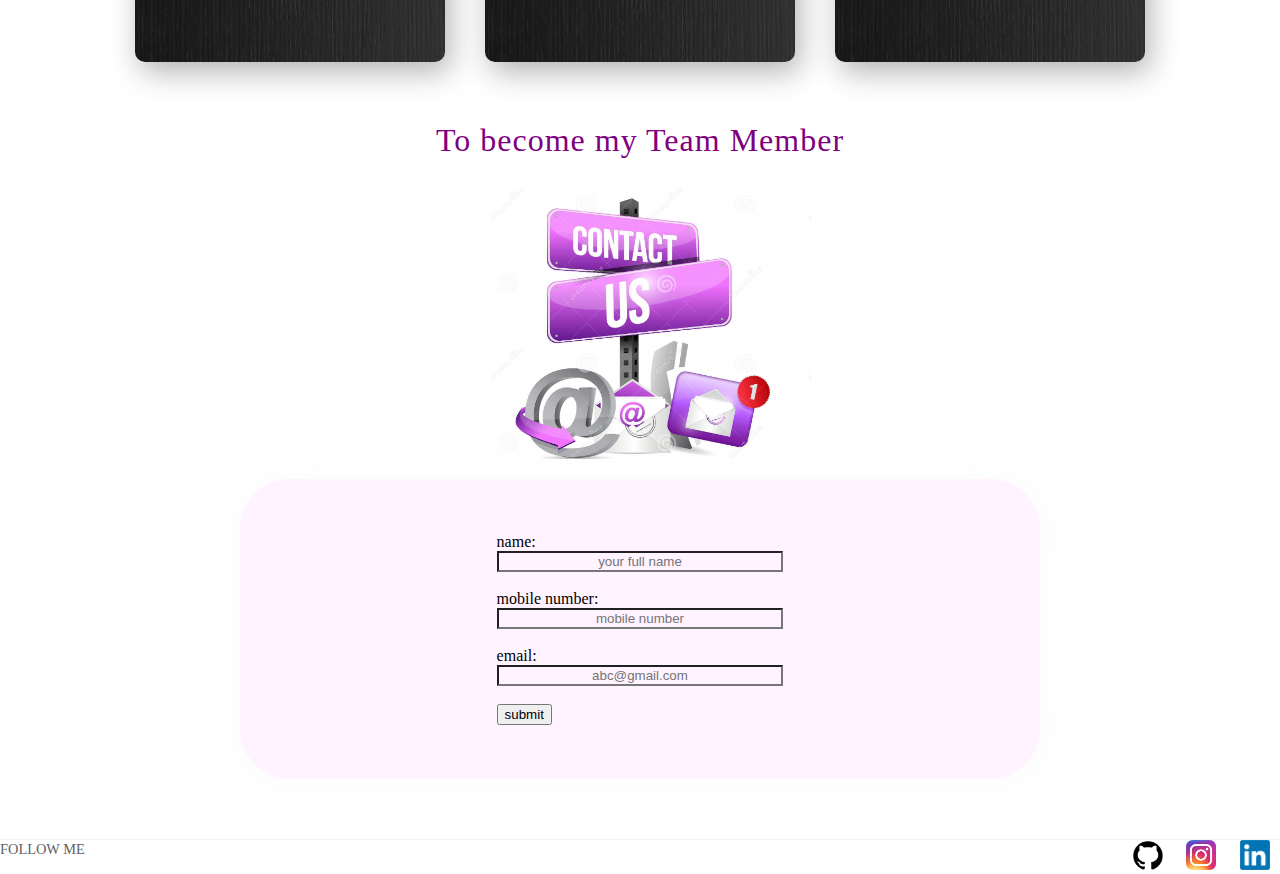
==== commit f7ecdf92: "commit final level changes" ====
--- a/index.html
+++ b/index.html
@@ -43,7 +43,7 @@
             </div>
         <div class="main-text">
            <br><br><h1>Hello..!I am Kshithija Vennu</h1>
-            <p>I am a student  </p>
+            <p>I am a student and an enthusiastic learner who tries to give the best at all times </p>
             <!-- btn -->
             <a href="./cv/kshithija cv (1).pdf" download="cv"><button class="download-cv">download cv</button></a>
         <br><button class="portfolio-btn">See my portfolio</button>
